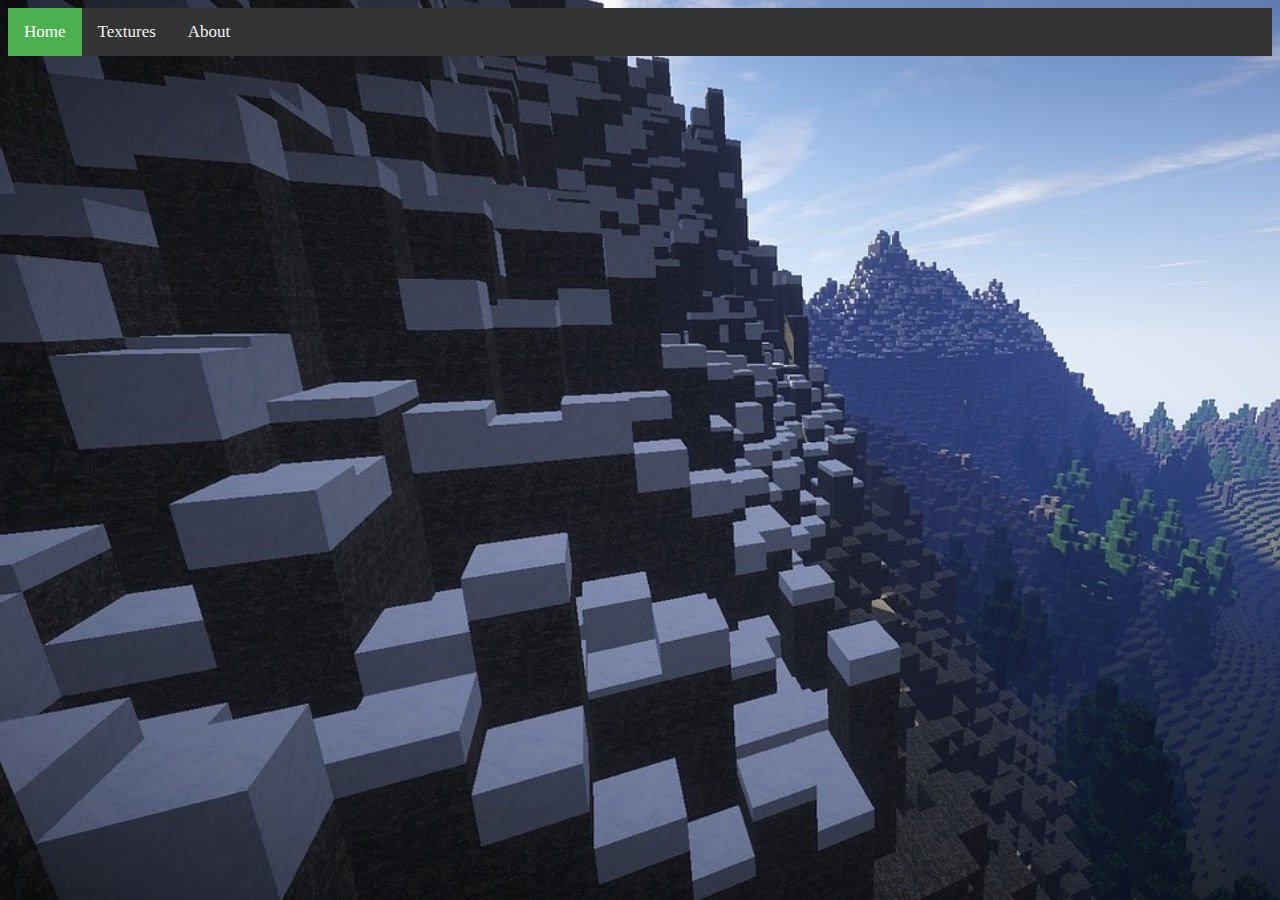
==== index.html @ 1f1b1581 "Again. Menu fix" ====
<html>
    <head>
        <title>Blackstone - Home</title>
        <link rel="stylesheet" href="/index.css">
    </head>

    <body>
        <!-- top navigation -->
        <div class="topnav">
            <a class="active" href="./index.html">Home</a>
            <a href="./textures/index.html">Textures</a>
            <a href="./about/index.html">About</a>
        </div>
    </body>
</html>
---- index.css ----
body {
    background-image: url("images/minecraft-bg.jpg");
    background-size: cover;
    background-color: #cccccc;
   }
/* Add a black background color to the top navigation */
.topnav {
    background-color: #333;
    overflow: hidden;
  }
  
  /* Style the buttons inside the navigation bar */
  .topnav a {
    float: left;
    color: #f2f2f2;
    text-align: center;
    padding: 14px 16px;
    text-decoration: none;
    font-size: 17px;
  }
  
  /* Change the color of buttons on hover */
  .topnav a:hover {
    background-color: #ddd;
    color: black;
  }
  
  /* Add a color to the active/current button */
  .topnav a.active {
    background-color: #4CAF50;
    color: white;
  }
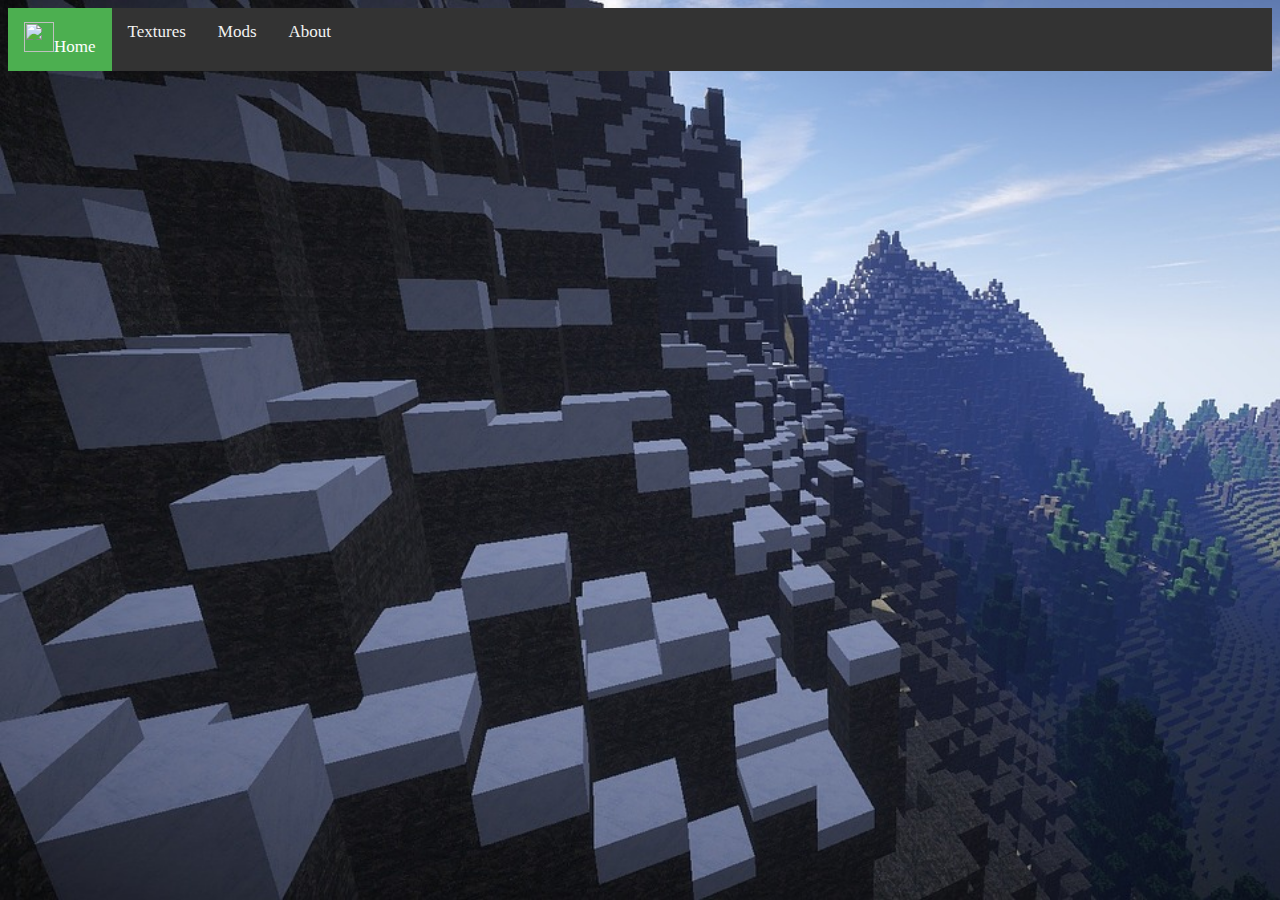
==== commit 3cebeffa: "some changes" ====
--- a/index.html
+++ b/index.html
@@ -7,9 +7,10 @@
     <body>
         <!-- top navigation -->
         <div class="topnav">
-            <a class="active" href="./index.html">Home</a>
-            <a href="./textures/index.html">Textures</a>
-            <a href="./about/index.html">About</a>
+            <a href="/" class="active" class="image-bigger"><img src="https://raw.githubusercontent.com/Blackstone-Team/Blackstone-Team/main/bsLogo.png" width="30" height="30"/>Home</a>
+            <a href="textures.html">Textures</a>
+            <a href="mods.html">Mods</a>
+            <a href="about.html">About</a>
         </div>
     </body>
 </html>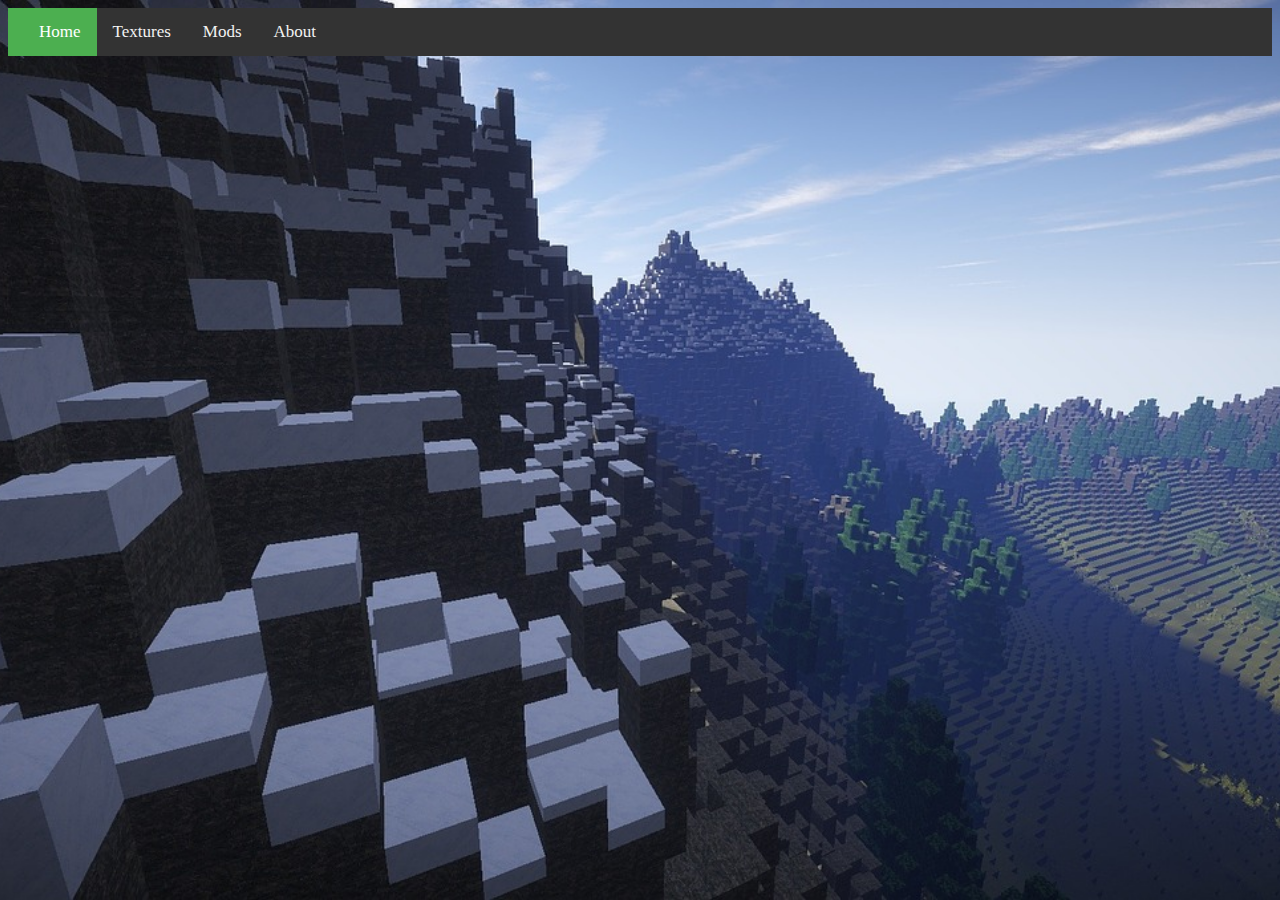
==== commit ceb699b3: "Added mod 2" ====
--- a/index.html
+++ b/index.html
@@ -7,7 +7,7 @@
     <body>
         <!-- top navigation -->
         <div class="topnav">
-            <a href="/" class="active" class="image-bigger"><img src="https://raw.githubusercontent.com/Blackstone-Team/Blackstone-Team/main/bsLogo.png" width="30" height="30"/>Home</a>
+            <a href="/" class="active" class="image-bigger"><img src="https://raw.githubusercontent.com/Blackstone-Team/Blackstone-Team/main/bsLogo.png" width="15" height="15"/>Home</a>
             <a href="textures.html">Textures</a>
             <a href="mods.html">Mods</a>
             <a href="about.html">About</a>
--- a/index.css
+++ b/index.css
@@ -1,5 +1,6 @@
 body {
     background-image: url("images/minecraft-bg.jpg");
+    background-position: center center;
     background-size: cover;
     background-color: #cccccc;
    }
@@ -29,4 +30,10 @@
   .topnav a.active {
     background-color: #4CAF50;
     color: white;
+  }
+  .topnav a.image-bigger {
+    transition: all .2s ease-in-out;
+  }
+  .topnav a.image-bigger:hover {
+    transform: scale(1.1);
   }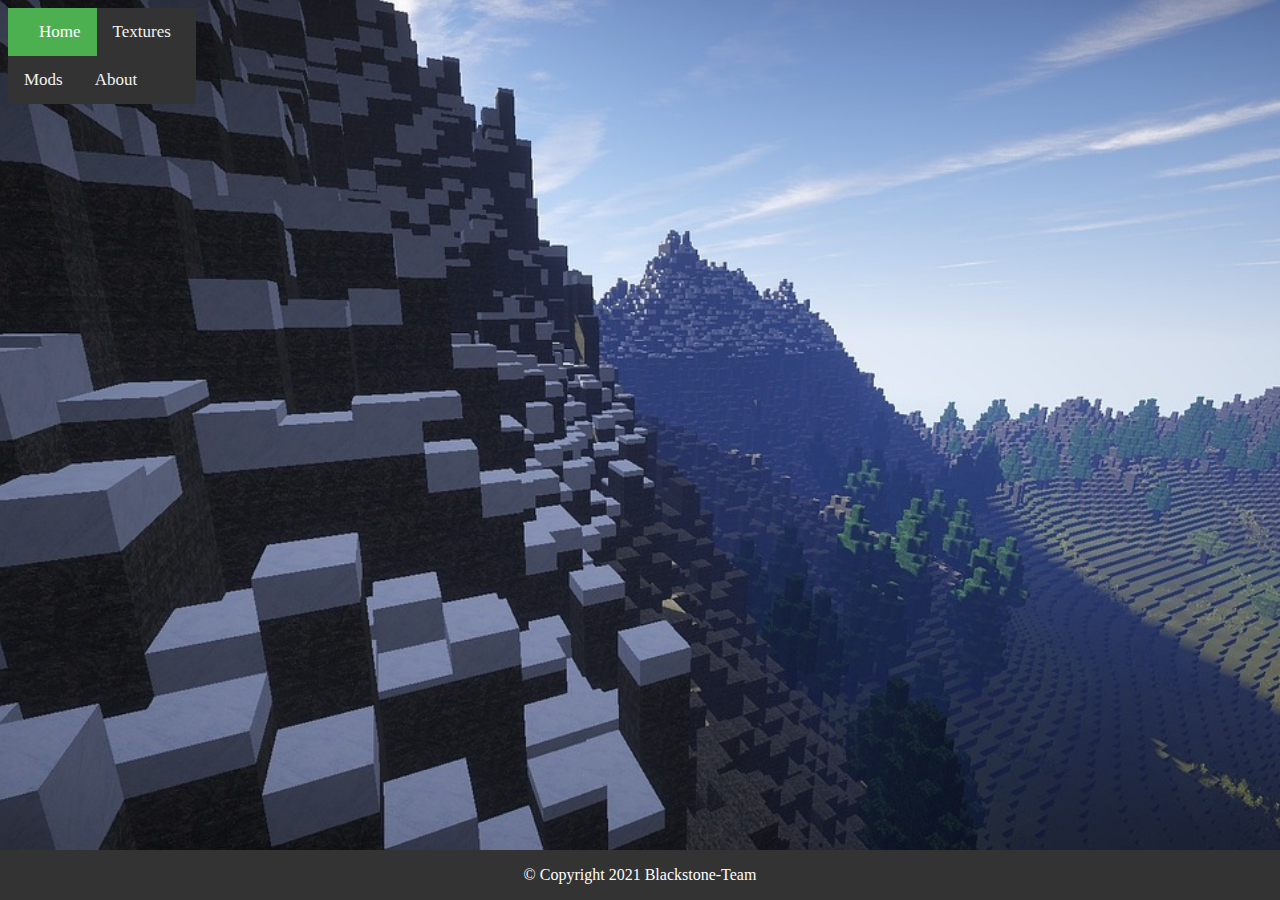
==== commit e8d962d2: "footer on all sites" ====
--- a/index.html
+++ b/index.html
@@ -2,6 +2,7 @@
     <head>
         <title>Blackstone - Home</title>
         <link rel="stylesheet" href="/index.css">
+        <meta name="viewport" content="width=device-width, initial-scale=1">
     </head>
 
     <body>
@@ -13,4 +14,7 @@
             <a href="about.html">About</a>
         </div>
     </body>
+    <footer class="footer">
+        <p>&copy; Copyright 2021 Blackstone-Team</p>
+    </footer>
 </html>--- a/index.css
+++ b/index.css
@@ -1,3 +1,23 @@
+@media (min-width: 576px) {
+  :root {
+    --size-divisor: 2;
+  }
+}
+@media (min-width: 768px) {
+  :root {
+    --size-divisor: 1.5;
+  }
+}
+@media (min-width: 992px) { 
+  :root {
+    --size-divisor: 1;
+  }
+}
+@media (min-width: 1200px) { 
+  :root {
+    --size-divisor: .67;
+  }
+}
 body {
     background-image: url("images/minecraft-bg.jpg");
     background-position: center center;
@@ -8,6 +28,7 @@
 .topnav {
     background-color: #333;
     overflow: hidden;
+    width: calc(375px / 2);
   }
   
   /* Style the buttons inside the navigation bar */
@@ -18,22 +39,69 @@
     padding: 14px 16px;
     text-decoration: none;
     font-size: 17px;
+    transition: all .2s ease-in-out;
   }
   
   /* Change the color of buttons on hover */
   .topnav a:hover {
     background-color: #ddd;
     color: black;
+    transform: scale(1.2);
   }
   
   /* Add a color to the active/current button */
   .topnav a.active {
     background-color: #4CAF50;
     color: white;
+    transition: all .2s ease-in-out;
   }
   .topnav a.image-bigger {
     transition: all .2s ease-in-out;
   }
   .topnav a.image-bigger:hover {
-    transform: scale(1.1);
-  }+    transform: scale(1.2);
+  }
+  .topnav a.active:hover {
+    transform: scale(1.2);
+  }
+  div.imgCandyMod {
+    transition: all .4s ease-in-out;
+    position: absolute;
+    left: 100px;
+    top: 150px;
+  }
+  div.imgCandyMod:hover {
+    transform: scale(1.2);
+  }
+
+/*Team members*/
+.team {
+  text-align: center;
+}
+.team-mem {
+  text-decoration: none !important;
+  text-indent: 50px;
+  font-size: 26px;
+  font-weight: bolder;
+  text-align: center;
+  letter-spacing: 4px;
+  color:rgb(196, 134, 0);
+  transition: all .4s ease-in-out;
+
+}
+.team-mem:hover {
+  transform: scale(1.2);
+  color:rgb(134, 76, 0);
+}
+
+/*Basically... A footer*/
+.footer {
+  width: calc(375px / var(--size-divisor));
+  position: fixed;
+  left: 0;
+  bottom: 0;
+  width: 100%;
+  background-color: #333;
+  color: white;
+  text-align: center;
+}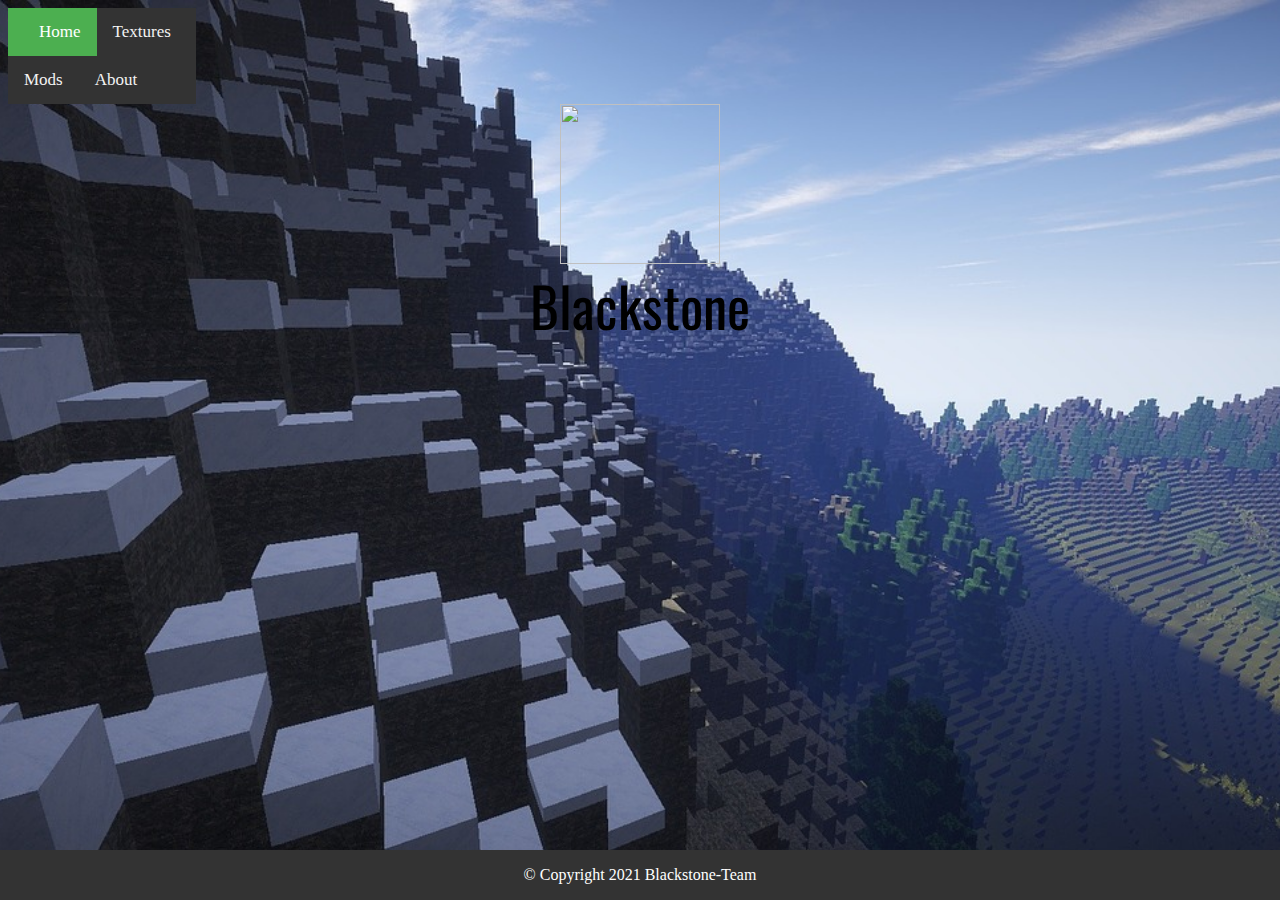
==== commit 05733ea2: "started working on animations and home page" ====
--- a/index.html
+++ b/index.html
@@ -2,6 +2,10 @@
     <head>
         <title>Blackstone - Home</title>
         <link rel="stylesheet" href="/index.css">
+        <!-- google fonts -->
+        <link rel="preconnect" href="https://fonts.gstatic.com">
+        <link href="https://fonts.googleapis.com/css2?family=Oswald:wght@700&display=swap" rel="stylesheet">
+        <!-- mobile devices -->
         <meta name="viewport" content="width=device-width, initial-scale=1">
     </head>
 
@@ -13,6 +17,12 @@
             <a href="mods.html">Mods</a>
             <a href="about.html">About</a>
         </div>
+        <div class="bs-logo">
+            <a><img src="https://raw.githubusercontent.com/Blackstone-Team/Blackstone-Team/main/bsLogo.png" width="160" height="160"></a>
+        </div>
+        <div class="bs-text">
+            <a>Blackstone</a>
+        </div>
     </body>
     <footer class="footer">
         <p>&copy; Copyright 2021 Blackstone-Team</p>
--- a/index.css
+++ b/index.css
@@ -1,6 +1,6 @@
 @media (min-width: 576px) {
   :root {
-    --size-divisor: 2;
+    --size-divisor: 1.7;
   }
 }
 @media (min-width: 768px) {
@@ -64,6 +64,8 @@
   .topnav a.active:hover {
     transform: scale(1.2);
   }
+
+  /*Mods images*/
   div.imgCandyMod {
     transition: all .4s ease-in-out;
     position: absolute;
@@ -72,6 +74,47 @@
   }
   div.imgCandyMod:hover {
     transform: scale(1.2);
+  }
+
+  /*index.html*/
+
+  /* The animation code */
+    /* Safari */
+  @-webkit-keyframes spin {
+    0% { -webkit-transform: rotate(0deg); }
+    100% { -webkit-transform: rotate(360deg); }
+  }
+    /*other*/
+  @keyframes spin {
+    0% { transform: rotate(0deg); }
+    100% { transform: rotate(360deg); }
+  }
+
+  @keyframes fadeIn {
+    0% {opacity:0;}
+    100% {opacity:1;}
+  }
+  @-webkit-keyframes fadeIn {
+    0% {opacity:0;}
+    100% {opacity:1;}
+  }
+
+  /* logo code */
+  div.bs-logo {
+    transition: all .4s ease-in-out;
+    text-align: center;
+    animation-name: spin;
+    animation-duration: 3s;
+  }
+  div.bs-logo:hover {
+    transform: scale(1.2);
+  }
+  div.bs-text {
+    font-size: 55px;
+    font-family: 'Oswald', sans-serif;
+    text-align: center;
+    animation: fadeIn linear 4s;
+    -webkit-animation: fadeIn linear 4s;
   }
 
 /*Team members*/
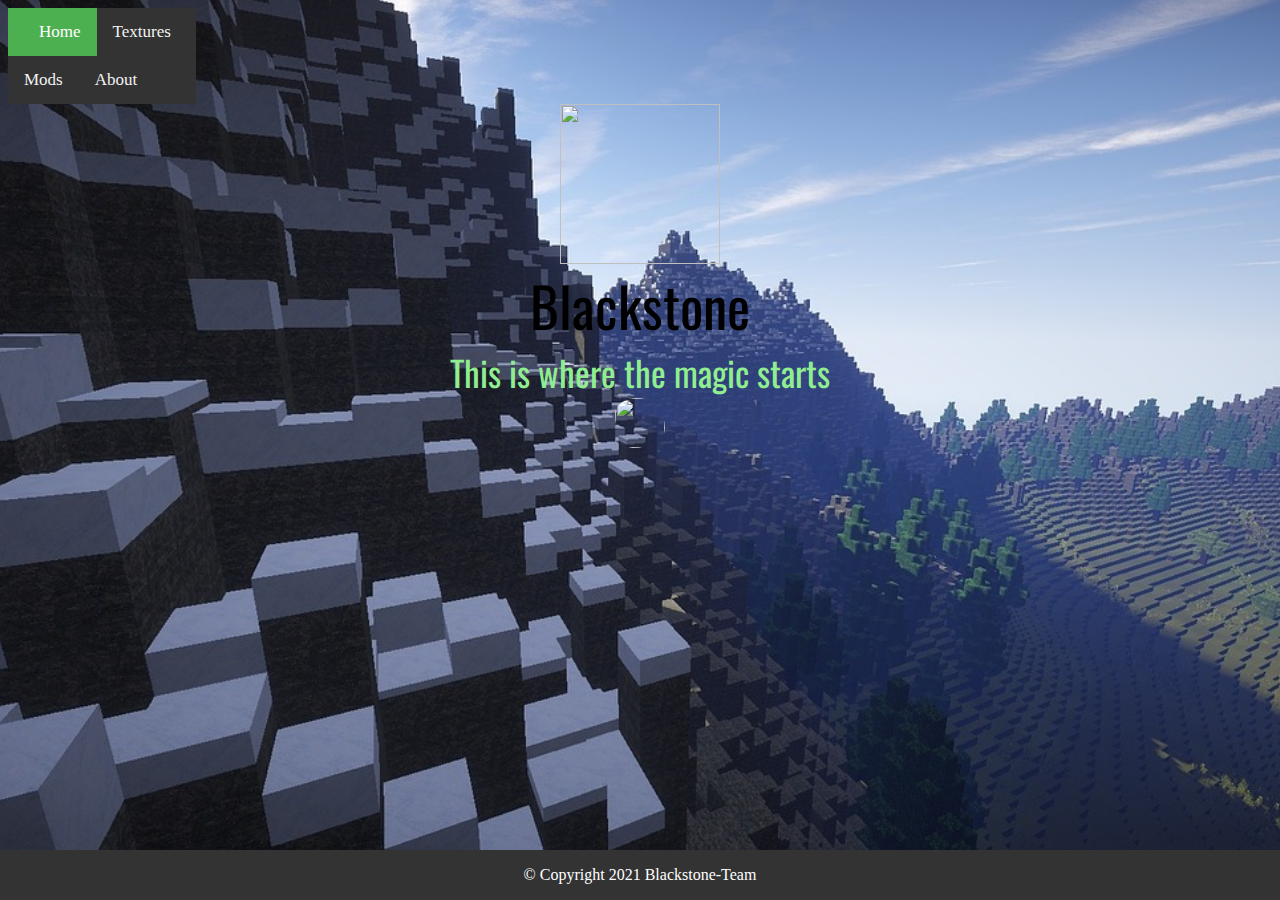
==== commit 1f876ffe: "github link" ====
--- a/index.html
+++ b/index.html
@@ -21,10 +21,16 @@
             <a><img src="https://raw.githubusercontent.com/Blackstone-Team/Blackstone-Team/main/bsLogo.png" width="160" height="160"></a>
         </div>
         <div class="bs-text">
-            <a>Blackstone</a>
+            <a>Blackstone <br /></a>
+        </div>
+        <div class="bs-desc">
+            <a>This is where the magic starts</a>
+        </div>
+        <div class="media">
+            <a class="github" href="https://github.com/Blackstone-Team"><img src="https://github.githubassets.com/images/modules/logos_page/GitHub-Mark.png" width="50" height="50"></a>
         </div>
     </body>
     <footer class="footer">
         <p>&copy; Copyright 2021 Blackstone-Team</p>
     </footer>
-</html>+</html>
--- a/index.css
+++ b/index.css
@@ -116,7 +116,22 @@
     animation: fadeIn linear 4s;
     -webkit-animation: fadeIn linear 4s;
   }
-
+  div.bs-desc {
+    font-size: 35px;
+    font-family: 'Oswald', sans-serif;
+    text-align: center;
+    color: lightgreen;
+    animation: fadeIn linear 5s;
+    -webkit-animation: fadeIn linear 5s;
+  }
+  div.media {
+    text-align: center;
+  }
+  div.media a img {
+    border-radius: 44% 56% 65% 35% / 30% 60% 40% 70%;
+    animation: spin linear 2s;
+    -webkit-animation: spin linear 2s;
+  }
 /*Team members*/
 .team {
   text-align: center;
@@ -147,4 +162,4 @@
   background-color: #333;
   color: white;
   text-align: center;
-}+}
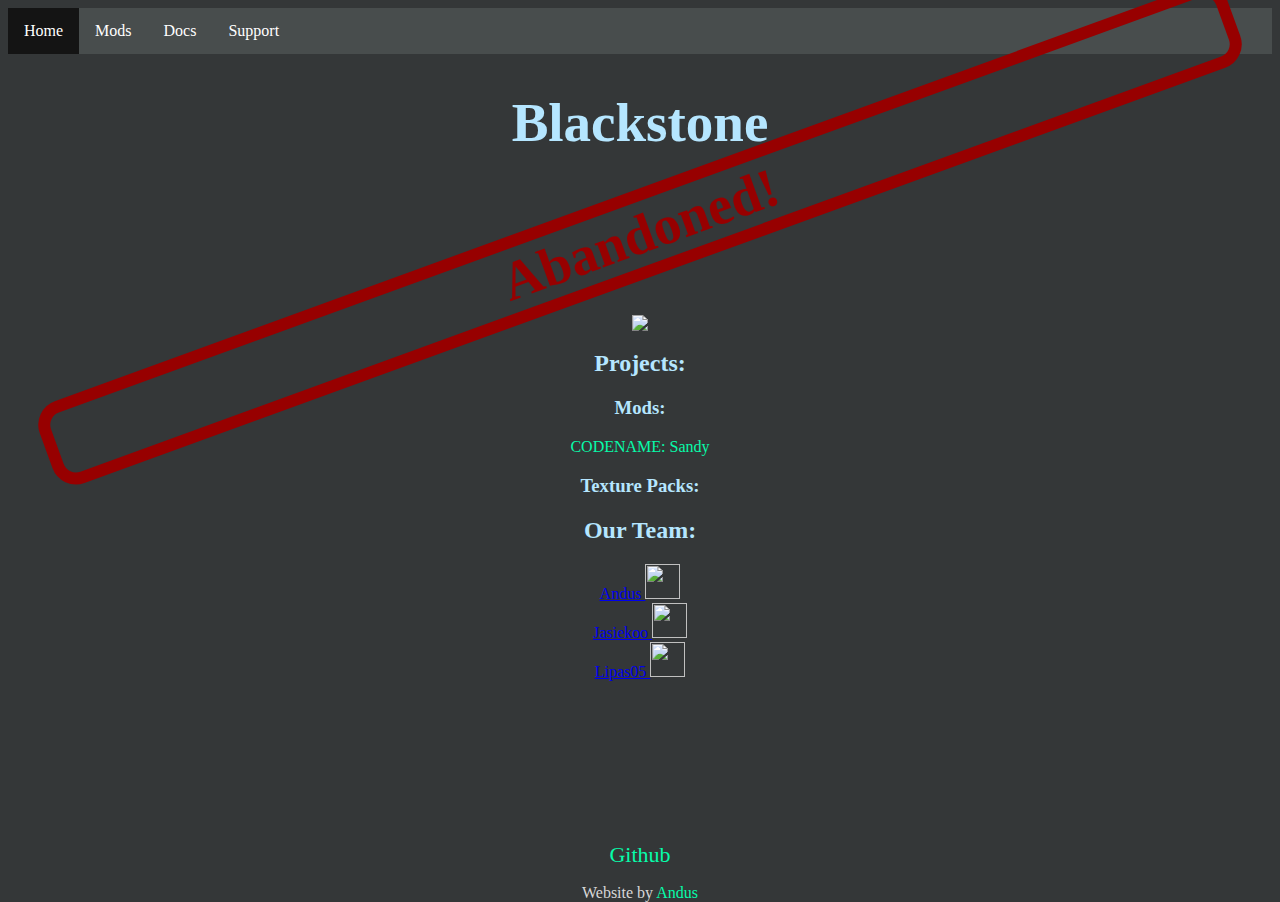
==== commit 47cef526: "Abandoned" ====
--- a/index.html
+++ b/index.html
@@ -1,7 +1,8 @@
 <html>
     <head>
         <title>Blackstone - Home</title>
-        <link rel="stylesheet" href="/index.css">
+        <link rel="stylesheet" href="index.css">
+        <link rel="stylesheet" href="team.css">
         <!-- google fonts -->
         <link rel="preconnect" href="https://fonts.gstatic.com">
         <link href="https://fonts.googleapis.com/css2?family=Oswald:wght@700&display=swap" rel="stylesheet">
@@ -10,27 +11,33 @@
     </head>
 
     <body>
-        <!-- top navigation -->
-        <div class="topnav">
-            <a href="/" class="active" class="image-bigger"><img src="https://raw.githubusercontent.com/Blackstone-Team/Blackstone-Team/main/bsLogo.png" width="15" height="15"/>Home</a>
-            <a href="textures.html">Textures</a>
-            <a href="mods.html">Mods</a>
-            <a href="about.html">About</a>
-        </div>
-        <div class="bs-logo">
-            <a><img src="https://raw.githubusercontent.com/Blackstone-Team/Blackstone-Team/main/bsLogo.png" width="160" height="160"></a>
-        </div>
-        <div class="bs-text">
-            <a>Blackstone <br /></a>
-        </div>
-        <div class="bs-desc">
-            <a>This is where the magic starts</a>
-        </div>
-        <div class="media">
-            <a class="github" href="https://github.com/Blackstone-Team"><img src="https://github.githubassets.com/images/modules/logos_page/GitHub-Mark.png" width="50" height="50"></a>
+        <ul>
+            <li><a class="active">Home</a></li>
+            <li><a href="/mods.html">Mods</a></li>
+            <li><a href="/inwork.html">Docs</a></li>
+            <li><a href="https://contact.andus.dev">Support</a></li>
+        </ul>
+
+        <div class="main">
+            <h1>Blackstone</h1>
+            <h1 class="ab">Abandoned!</h1>
+            <img class="logo" src="https://avatars.githubusercontent.com/u/82682358?s=100"/>
+            <div class="projects">
+                <h2>Projects:</h2>
+                <h3>Mods:</h3>
+                <a class="link" href="/inwork.html">CODENAME: Sandy</a>
+                <h3>Texture Packs:</h3>
+            </div>
+            <div class="team">
+                <h2>Our Team:</h2>
+                <a class="team-mem" href="https://andus.dev">Andus <img src="https://avatars.githubusercontent.com/u/30293380?v=4" width="35" height="35"/></a></br>
+                <a class="team-mem" href="https://github.com/Jasiekoo">Jasiekoo <img src="https://avatars.githubusercontent.com/u/89091233?v=4" width="35" height="35"/></a></br>
+                <a class="team-mem" href="https://github.com/Lipas05">Lipas05 <img src="https://avatars.githubusercontent.com/u/82879618?v=4" width="35" height="35"/></a>
+            </div>
         </div>
     </body>
     <footer class="footer">
-        <p>&copy; Copyright 2021 Blackstone-Team</p>
+        <a class="link socials" href="https://github.com/Blackstone-Team">Github</a>
+        <p>Website by <a class="link" href="https://andus.dev/">Andus</a></p>
     </footer>
 </html>
--- a/index.css
+++ b/index.css
@@ -1,165 +1,91 @@
-@media (min-width: 576px) {
-  :root {
-    --size-divisor: 1.7;
-  }
+h1 {
+  color: rgb(181, 230, 255);
+  font-size: 55px;
 }
-@media (min-width: 768px) {
-  :root {
-    --size-divisor: 1.5;
-  }
+
+h1.ab {
+  border-width: 12px;
+  border-style: solid;
+  border-color: rgb(151, 0, 0);
+  border-radius: 25px;
+  transform: rotate(-20deg);
+  color: rgb(151, 0, 0);
 }
-@media (min-width: 992px) { 
-  :root {
-    --size-divisor: 1;
-  }
+
+h2 {
+  color: rgb(181, 230, 255);
 }
-@media (min-width: 1200px) { 
-  :root {
-    --size-divisor: .67;
-  }
+
+h3 {
+  color: rgb(181, 230, 255);
 }
+
 body {
-    background-image: url("images/minecraft-bg.jpg");
-    background-position: center center;
-    background-size: cover;
-    background-color: #cccccc;
-   }
-/* Add a black background color to the top navigation */
-.topnav {
-    background-color: #333;
-    overflow: hidden;
-    width: calc(375px / 2);
-  }
-  
-  /* Style the buttons inside the navigation bar */
-  .topnav a {
-    float: left;
-    color: #f2f2f2;
-    text-align: center;
-    padding: 14px 16px;
-    text-decoration: none;
-    font-size: 17px;
-    transition: all .2s ease-in-out;
-  }
-  
-  /* Change the color of buttons on hover */
-  .topnav a:hover {
-    background-color: #ddd;
-    color: black;
-    transform: scale(1.2);
-  }
-  
-  /* Add a color to the active/current button */
-  .topnav a.active {
-    background-color: #4CAF50;
-    color: white;
-    transition: all .2s ease-in-out;
-  }
-  .topnav a.image-bigger {
-    transition: all .2s ease-in-out;
-  }
-  .topnav a.image-bigger:hover {
-    transform: scale(1.2);
-  }
-  .topnav a.active:hover {
-    transform: scale(1.2);
-  }
+  position: relative;
+  background-color: rgb(52, 55, 56);
+}
 
-  /*Mods images*/
-  div.imgCandyMod {
-    transition: all .4s ease-in-out;
-    position: absolute;
-    left: 100px;
-    top: 150px;
-  }
-  div.imgCandyMod:hover {
-    transform: scale(1.2);
-  }
+ul {
+  list-style-type: none;
+  margin: 0;
+  padding: 0;
+  overflow: hidden;
+  background-color: rgb(72, 77, 77);
+}
 
-  /*index.html*/
+li {
+  float: left;
+}
 
-  /* The animation code */
-    /* Safari */
-  @-webkit-keyframes spin {
-    0% { -webkit-transform: rotate(0deg); }
-    100% { -webkit-transform: rotate(360deg); }
-  }
-    /*other*/
-  @keyframes spin {
-    0% { transform: rotate(0deg); }
-    100% { transform: rotate(360deg); }
-  }
+li a, .dropbtn{
+  display: block;
+  color: rgb(255, 255, 255);
+  text-align: center;
+  padding: 14px 16px;
+  text-decoration: none;
+}
 
-  @keyframes fadeIn {
-    0% {opacity:0;}
-    100% {opacity:1;}
-  }
-  @-webkit-keyframes fadeIn {
-    0% {opacity:0;}
-    100% {opacity:1;}
-  }
+li a:hover {
+  background-color: rgb(52, 55, 56);
+}
 
-  /* logo code */
-  div.bs-logo {
-    transition: all .4s ease-in-out;
-    text-align: center;
-    animation-name: spin;
-    animation-duration: 3s;
-  }
-  div.bs-logo:hover {
-    transform: scale(1.2);
-  }
-  div.bs-text {
-    font-size: 55px;
-    font-family: 'Oswald', sans-serif;
-    text-align: center;
-    animation: fadeIn linear 4s;
-    -webkit-animation: fadeIn linear 4s;
-  }
-  div.bs-desc {
-    font-size: 35px;
-    font-family: 'Oswald', sans-serif;
-    text-align: center;
-    color: lightgreen;
-    animation: fadeIn linear 5s;
-    -webkit-animation: fadeIn linear 5s;
-  }
-  div.media {
-    text-align: center;
-  }
-  div.media a img {
-    border-radius: 44% 56% 65% 35% / 30% 60% 40% 70%;
-    animation: spin linear 2s;
-    -webkit-animation: spin linear 2s;
-  }
-/*Team members*/
-.team {
+li a.active {
+  background-color: rgb(20, 20, 20);
+}
+
+a.link {
+  color: rgb(7, 252, 170);
+  text-decoration: none;
+}
+
+a.link:hover {
+  color: rgb(0, 192, 128);
+}
+
+a.socials {
+  font-size: 22px;
+}
+
+.logo {
+  transition: transform .2s;
+}
+
+.logo:hover {
+  transform: scale(1.25);
+}
+
+.main {
   text-align: center;
 }
-.team-mem {
-  text-decoration: none !important;
-  text-indent: 50px;
-  font-size: 26px;
-  font-weight: bolder;
-  text-align: center;
-  letter-spacing: 4px;
-  color:rgb(196, 134, 0);
-  transition: all .4s ease-in-out;
 
-}
-.team-mem:hover {
-  transform: scale(1.2);
-  color:rgb(134, 76, 0);
+p {
+  color: rgb(216, 216, 216);
 }
 
-/*Basically... A footer*/
-.footer {
-  width: calc(375px / var(--size-divisor));
-  position: fixed;
-  left: 0;
+footer {
+  text-align: center;
+  position: absolute;
   bottom: 0;
   width: 100%;
-  background-color: #333;
-  color: white;
-  text-align: center;
-}
+  height: 50px;
+}